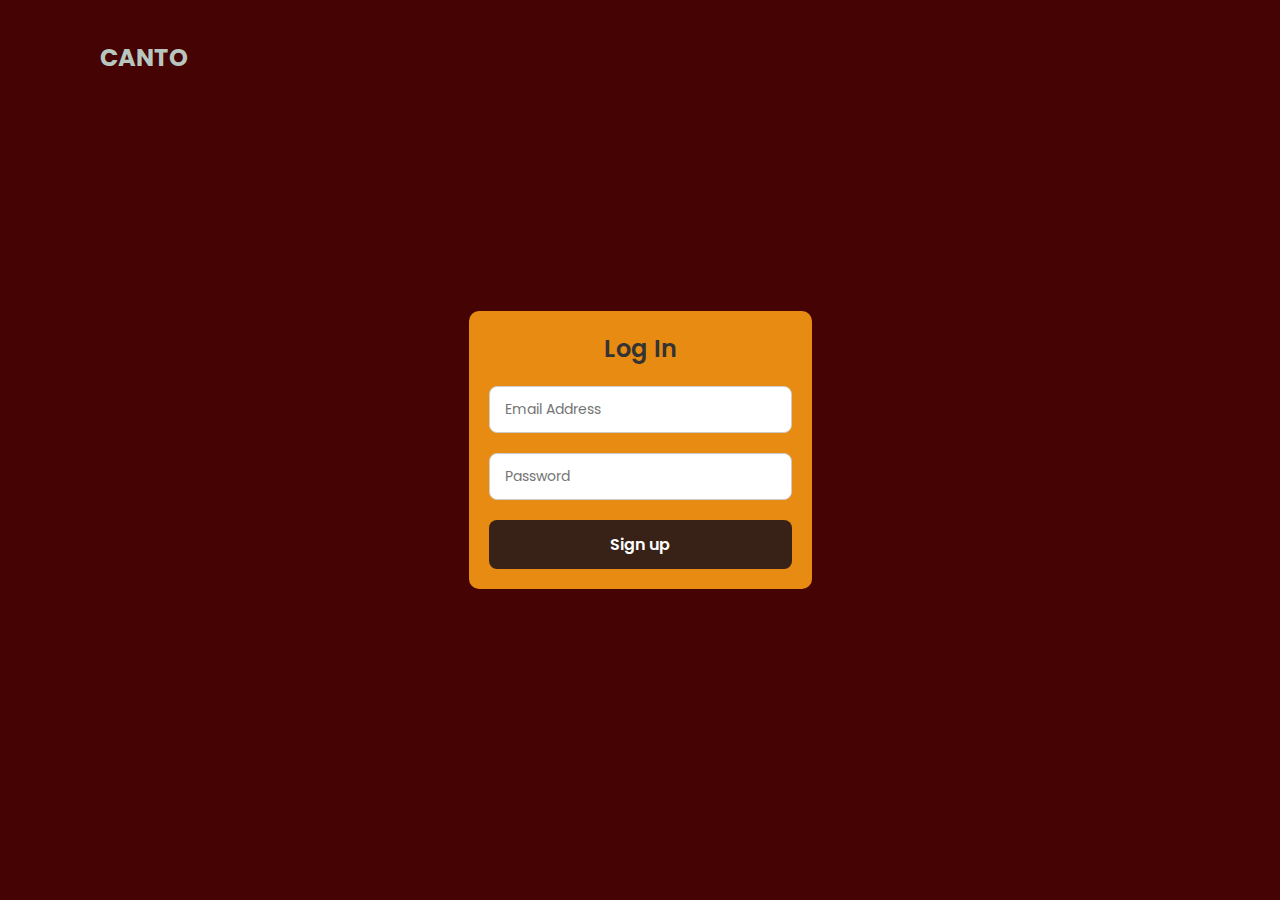
==== login.html @ dc30e32f "finished the first page and created the log in and sign up forms, just need them to work" ====
<!doctype html>
<html lang="en">

<head>
  <meta charset="utf-8">
  <meta name="viewport" content="width=device-width, initial-scale=1">
  <title>Music</title>
  <link href="https://cdn.jsdelivr.net/npm/bootstrap@5.3.2/dist/css/bootstrap.min.css" rel="stylesheet" integrity="sha384-T3c6CoIi6uLrA9TneNEoa7RxnatzjcDSCmG1MXxSR1GAsXEV/Dwwykc2MPK8M2HN" crossorigin="anonymous">
  <link href="signup.css" rel="stylesheet" type="text/css" />
  <link rel="preconnect" href="https://fonts.googleapis.com">
  <link rel="preconnect" href="https://fonts.gstatic.com" crossorigin>
  <link href="https://fonts.googleapis.com/css?family=Poppins:200,300,400,500,600,700,800,900&display=swap" rel="stylesheet">
  <script src="https://code.jquery.com/jquery-3.6.0.min.js"></script>
</head>

<body>
  <section class="showcase">
    <header>
      <h2 class="logo">Canto</h2>
    </header>
    <div class="container m-3 p-5">
      <form id="signupForm">
        <div class="segment">
          <h1>Log In</h1>
        </div>
        
        <label>
          <input id="emailInput" type="text" placeholder="Email Address" />
        </label>
        <label>
          <input id="passwordInput" type="password" placeholder="Password" />
        </label>
        <button id="signupButton" class="red" type="button">
          <i class="icon ion-md-lock"></i> Sign up
        </button>
      </form>
    </div>

    <script src="https://cdn.jsdelivr.net/npm/bootstrap@5.3.2/dist/js/bootstrap.bundle.min.js" integrity="sha384-C6RzsynM9kWDrMNeT87bh95OGNyZPhcTNXj1NW7RuBCsyN/o0jlpcV8Qyq46cDfL" crossorigin="anonymous"></script>
    <!-- Connect your external JavaScript file -->
    <script src="script.js"></script>
  </body>
</html>
---- signup.css ----
* {
    margin: 0;
    padding: 0;
    box-sizing: border-box;
    font-family: 'Poppins', sans-serif;
  }
  
  header {
    position: absolute;
    top: 0;
    left: 0;
    width: 100%;
    padding: 40px 100px;
    z-index: 1000;
    display: flex;
    justify-content: space-between;
    align-items: center;
  }
  
  header .logo {
    color: #b7c7bf;
    text-transform: uppercase;
    cursor: pointer;
  }
  
  .toggle {
    position: absolute;
    top: 20px;
    right: 20px;
    width: 60px;
    height: 60px;
    background: url(https://i.ibb.co/HrfVRcx/menu.png) no-repeat center;
    background-size: 30px;
    cursor: pointer;
    z-index: 1002;
  }
  
  .toggle.active {
    background: url(https://i.ibb.co/rt3HybH/close.png) no-repeat center;
    background-size: 25px;
  }
  
  .showcase {
    position: relative;
    width: 100%;
    min-height: 100vh;
    padding: 100px;
    display: flex;
    justify-content: center;
    align-items: center;
    background: #450303;
    z-index: 2;
  }
  
  .overlay {
    position: absolute;
    top: 0;
    left: 0;
    width: 100%;
    height: 100%;
    mix-blend-mode: overlay;
  }
  
  .text {
    color: #b7c7bf;
    position: relative;
    z-index: 10;
    text-align: center;
  }
  
  .text h2,
  .text h3 {
    font-weight: 800;
    line-height: 1.2em;
    text-transform: uppercase;
  }
  
  .text h2 {
    font-size: 3em;
  }
  
  .text h3 {
    font-size: 2.5em;
  }
  
  .text p {
    font-size: 1.1em;
    margin: 20px 0;
    font-weight: 400;
    max-width: 700px;
  }
  
  .text a {
    display: inline-block;
    font-size: 1em;
    background: #b7c7bf;
    padding: 10px 30px;
    text-transform: uppercase;
    text-decoration: none;
    font-weight: 500;
    margin-top: 10px;
    color: #450303;
    letter-spacing: 2px;
    transition: 0.2s ease-in-out;
  }
  
  .text a:hover {
    letter-spacing: 6px;
  }
  
  .social {
    position: absolute;
    bottom: 20px;
    display: flex;
    justify-content: center;
    align-items: center;
  }
  
  .social li {
    list-style: none;
  }
  
  .social li a {
    display: inline-block;
    margin-right: 20px;
    filter: invert(1);
    transform: scale(0.5);
    transition: 0.5s;
  }
  
  .container {
    background-color: #e78b12;
    color: #450303;
    border-radius: 10px;
    padding: 20px;
  }
  
  form {
    display: flex;
    flex-direction: column;
    gap: 20px;
  }
  
  form h1 {
    text-align: center;
    font-size: 24px;
    font-weight: 600;
    color: #333;
  }
  
  form label {
    position: relative;
  }
  
  form input {
    width: 100%;
    padding: 12px 15px;
    border-radius: 8px;
    border: 1px solid #ccc;
    font-size: 14px;
    outline: none;
    transition: all 0.3s ease-in-out;
  }
  
  form input:focus {
    border-color: #007bff;
    box-shadow: 0 0 5px rgba(0, 123, 255, 0.5);
  }
  
  button {
    padding: 12px;
    border: none;
    border-radius: 8px;
    font-size: 16px;
    font-weight: 600;
    cursor: pointer;
    transition: background 0.3s ease-in-out;
  }
  
  button {
    background: #382217;
    color: #fff;
  }
  
  button:hover {
    background: #172319;
  }
  
  .segment button.unit {
    background: #f8f9fa;
    color: #333;
    margin: 0 5px;
  }
  
  .segment button.unit:hover {
    background: #e9ecef;
  }
  
  .input-group {
    display: flex;
    gap: 10px;
    align-items: center;
  }
  
  .input-group input {
    flex: 1;
  }
  
  input[type="text"]:placeholder-shown,
  input[type="password"]:placeholder-shown {
    color: #aaa;
  }
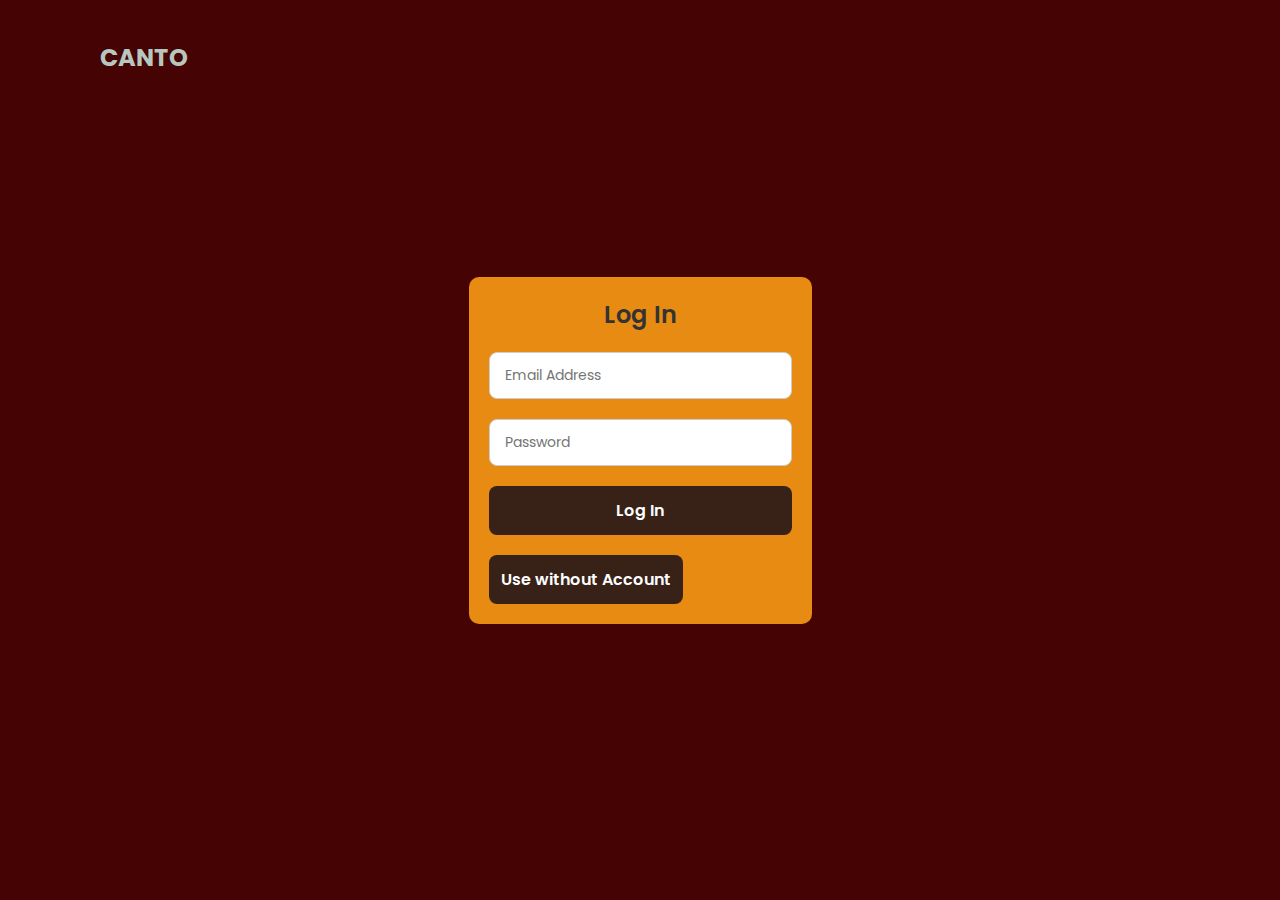
==== commit 3d1a8a26: "added menu pages and the pomodoro timer pages" ====
--- a/login.html
+++ b/login.html
@@ -31,8 +31,11 @@
           <input id="passwordInput" type="password" placeholder="Password" />
         </label>
         <button id="signupButton" class="red" type="button">
-          <i class="icon ion-md-lock"></i> Sign up
+          <i class="icon ion-md-lock"></i> Log In
         </button>
+      <a href="menu.html"> <button id="signupButton"  type="button">
+          <i class="icon ion-md-lock"></i> Use without Account
+        </button></a> 
       </form>
     </div>
 
